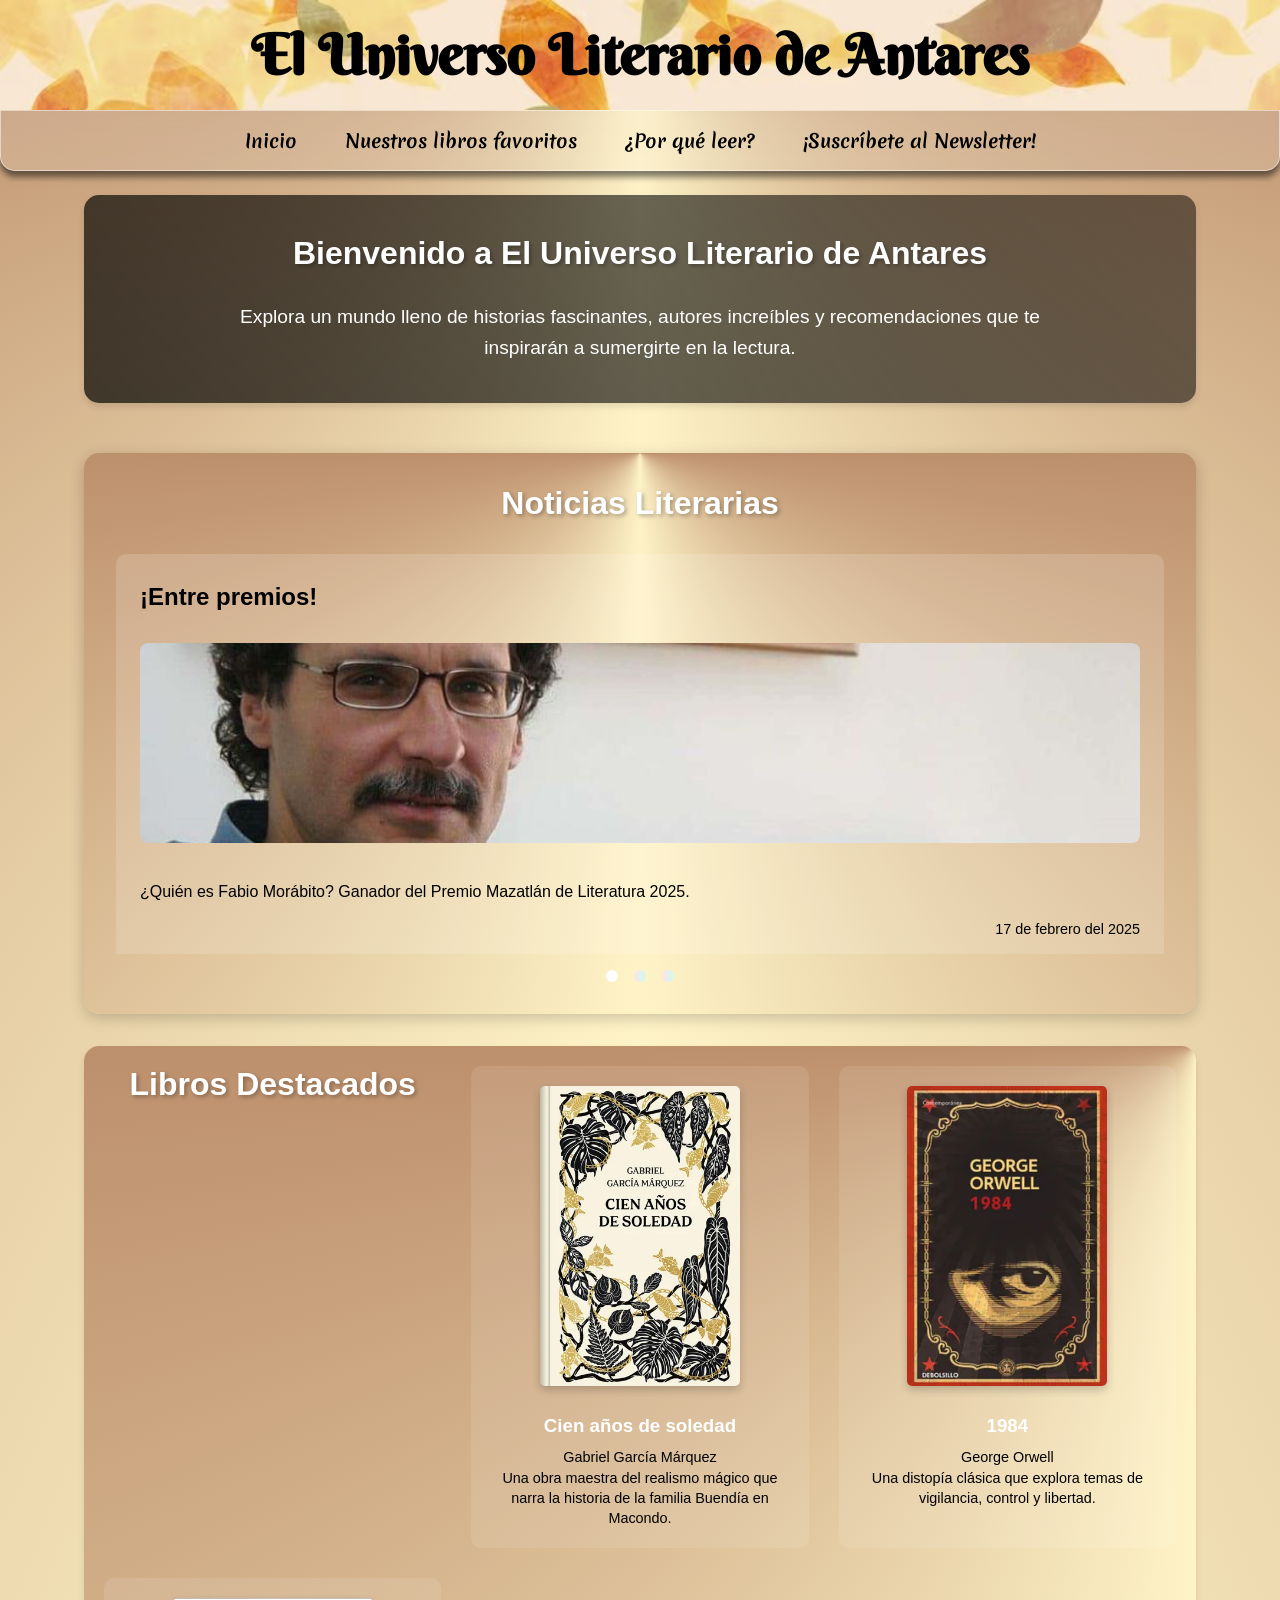
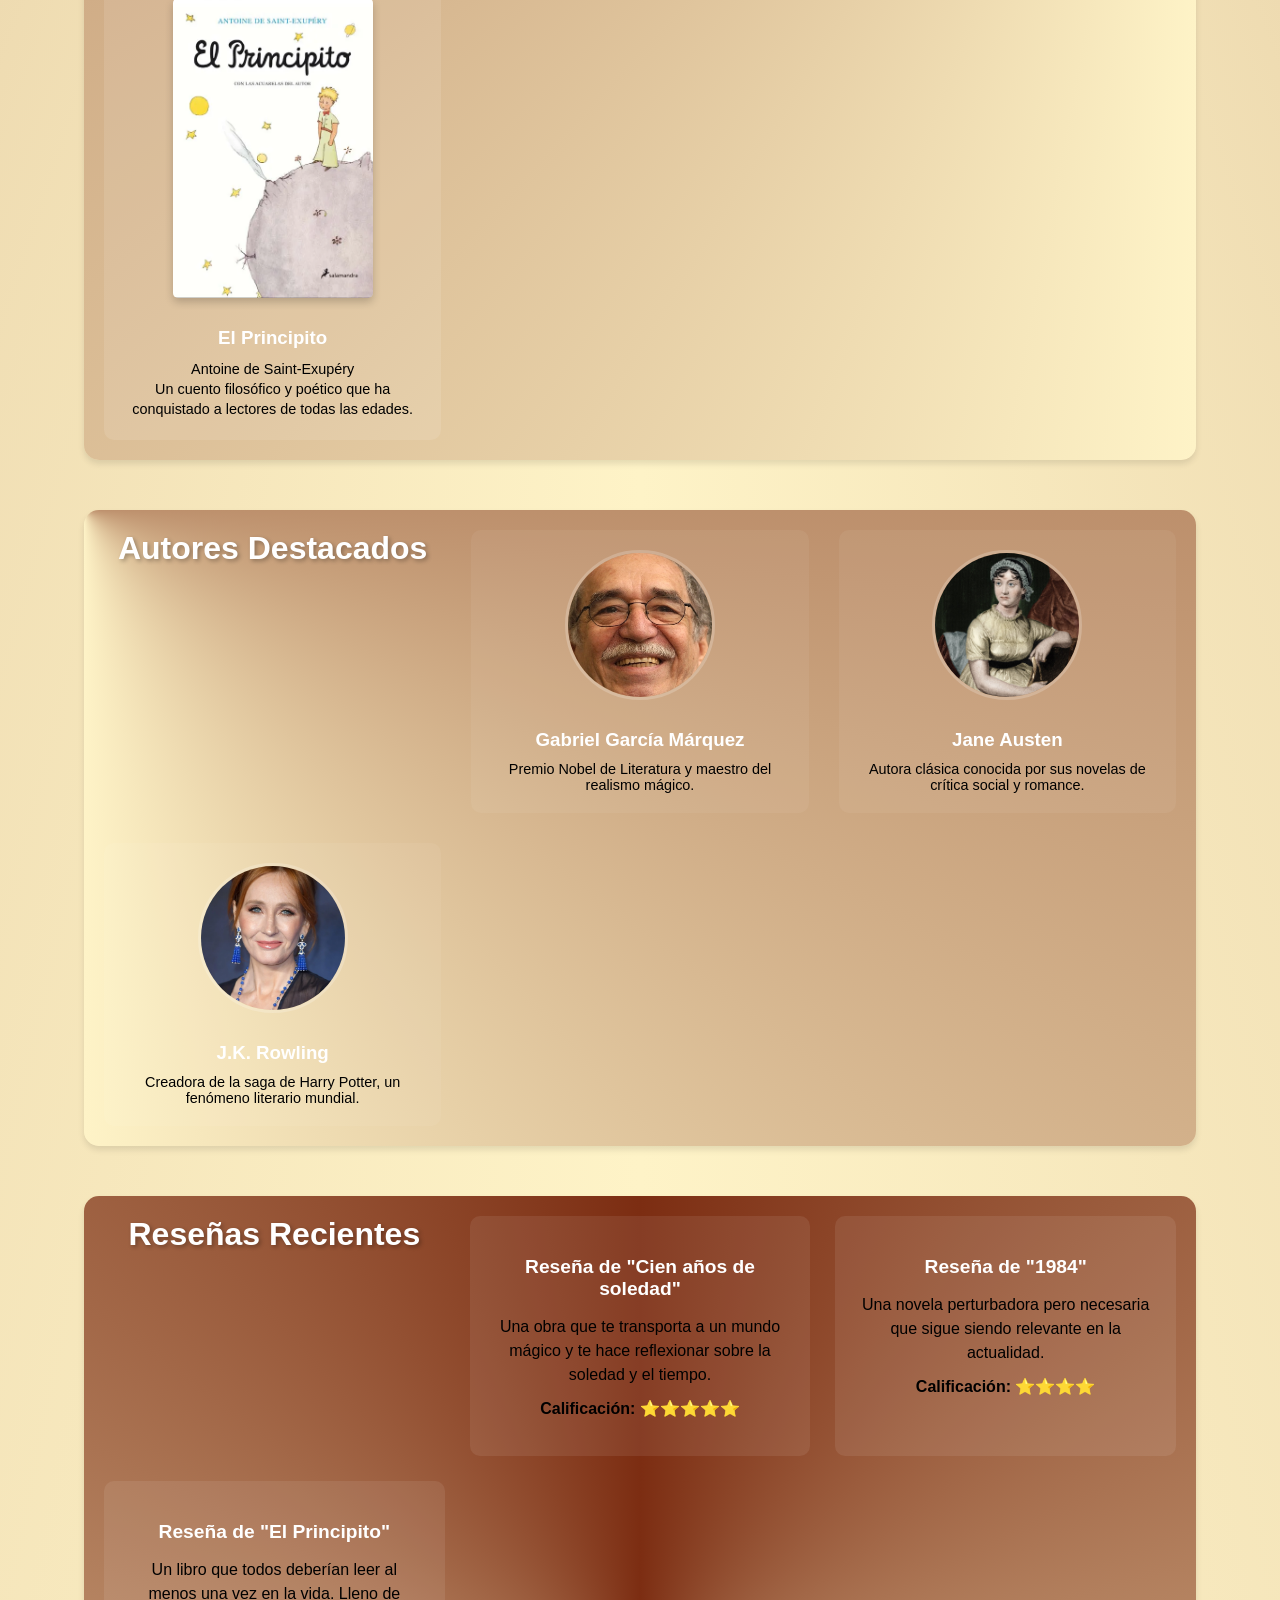
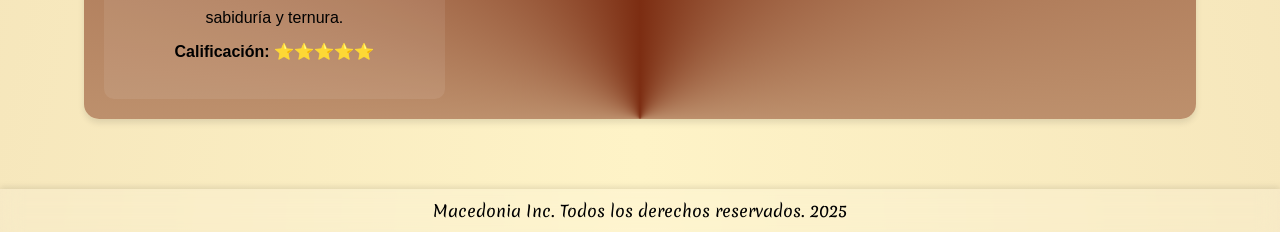
==== index.html @ e5909c36 "Add files via upload" ====
<!DOCTYPE html>
<html lang="es">
  <head>
    <meta charset="UTF-8">
    <title>El Universo Literario de Antares</title>
    <!-- Ícono de la pestaña del navegador -->
    <link rel="icon" href="Recursos/img/libreria_icono.png" type="image/png">
    <!-- Enlace al archivo de estilos externos -->
    <link rel="stylesheet" href="estilos.css">
</head>
  <body>
    <!-- Cabecera principal -->
    <header>
      <h1>El Universo Literario de Antares</h1>
    </header>

    <!-- Espacio para el navegador -->
    <nav id="navegación">
      <article>
        <ul>
          <li><a href="index.html"><h3 class="opciones">Inicio</h3></a></li>
          <li><a href="recomendaciones.html"><h3 class="opciones">Nuestros libros favoritos</h3></a></li>
          <li><a href="enlaces.html"><h3 class="opciones">¿Por qué leer?</h3></a></li>
          <li><a href="newsletter.html"><h3 class="opciones">¡Suscríbete al Newsletter!</h3></a></li>
        </ul>
      </article>
    </nav>

    <!-- Espacio para contenido -->
    <main>
      <!-- Sección de bienvenida -->
      <section class="bienvenida">
        <h2>Bienvenido a El Universo Literario de Antares</h2>
        <p>Explora un mundo lleno de historias fascinantes, autores increíbles y recomendaciones que te inspirarán a sumergirte en la lectura.</p>
      </section>

      <section class="noticias-container">
        <h2>Noticias Literarias</h2>
        <div class="noticias-grid">
            <aside class="noticia active" id="noticia1">
                <a href="https://www.luznoticias.mx/2025-02-17/sinaloa/quien-es-fabio-morabito-ganador-del-premio-mazatlan-de-literatura-2025-/235053" class="noticia-link" target="_blank" rel="noopener noreferrer">
                  <h3>¡Entre premios!</h3>
                    <img src="Recursos/img/Noticias/noticia1.jpg" alt="Galardón">
                    <p>¿Quién es Fabio Morábito? Ganador del Premio Mazatlán de Literatura 2025.</p>
                    <span class="fecha">17 de febrero del 2025</span>
                    <span class="leer-mas">Leer más →</span>
                </a>
            </aside>
    
            <aside class="noticia" id="noticia2">
                <a href="https://udgtv.com/noticias/literatura-no-cura-pero-a-veces-alivia-saccomanno/255301" class="noticia-link" target="_blank" rel="noopener noreferrer">
                  <h3>"La literatura no cura, pero a veces alivia"</h3>
                    <img src="Recursos/img/Noticias/noticia2.jpg" alt="Premios">
                    <p>El autor argentino Guillermo Saccomanno ha sido galardonado con el Premio Alfaguara de Novela 2025 por su obra "Arderá el viento".</p>
                    <span class="fecha">17 de febrero del 2025</span>
                    <span class="leer-mas">Leer más →</span>
                </a>
            </aside>
    
            <aside class="noticia" id="noticia3">
                <a href="https://www.infobae.com/espana/cultura/2025/01/04/los-10-libros-en-espanol-mas-esperados-de-2025-lo-nuevo-de-sara-mesa-maria-oruna-rosa-montero-o-samanta-schweblin/" class="noticia-link" target="_blank" rel="noopener noreferrer">
                  <h3>Los 10 libros en español más esperados de 2025</h3>
                    <img src="Recursos/img/Noticias/noticia3.jpg" alt="Libros esperados">
                    <p>Repasamos algunos de los títulos de autores españoles o latinoamericanos que serán protagonistas de la nueva temporada literaria.</p>
                    <span class="fecha">17 de febrero del 2025</span>
                    <span class="leer-mas">Leer más →</span>
                </a>
            </aside>
        </div>
        <div class="dots-container">
            <span class="dot active" data-noticia="noticia1"></span>
            <span class="dot" data-noticia="noticia2"></span>
            <span class="dot" data-noticia="noticia3"></span>
        </div>
    </section>
    

      <!-- Sección de libros destacados -->
      <section class="libros-destacados">
        <h2>Libros Destacados</h2>
        <div class="libro">
          <img src="Recursos/img/libro1.jpg" alt="Cien años de soledad">
          <h3>Cien años de soledad</h3>
          <p>Gabriel García Márquez</p>
          <p>Una obra maestra del realismo mágico que narra la historia de la familia Buendía en Macondo.</p>
        </div>
        <div class="libro">
          <img src="Recursos/img/libro2.jpg" alt="1984">
          <h3>1984</h3>
          <p>George Orwell</p>
          <p>Una distopía clásica que explora temas de vigilancia, control y libertad.</p>
        </div>
        <div class="libro">
          <img src="Recursos/img/libro3.jpg" alt="El Principito">
          <h3>El Principito</h3>
          <p>Antoine de Saint-Exupéry</p>
          <p>Un cuento filosófico y poético que ha conquistado a lectores de todas las edades.</p>
        </div>
      </section>

      <!-- Sección de autores destacados -->
      <section class="autores-destacados">
        <h2>Autores Destacados</h2>
        <div class="autor">
          <img src="Recursos/img/autor1.jpg" alt="Gabriel García Márquez">
          <h3>Gabriel García Márquez</h3>
          <p>Premio Nobel de Literatura y maestro del realismo mágico.</p>
        </div>
        <div class="autor">
          <img src="Recursos/img/autor2.jpg" alt="Jane Austen">
          <h3>Jane Austen</h3>
          <p>Autora clásica conocida por sus novelas de crítica social y romance.</p>
        </div>
        <div class="autor">
          <img src="Recursos/img/autor3.jpg" alt="J.K. Rowling">
          <h3>J.K. Rowling</h3>
          <p>Creadora de la saga de Harry Potter, un fenómeno literario mundial.</p>
        </div>
      </section>

      <!-- Sección de reseñas -->
      <section class="reseñas">
        <h2>Reseñas Recientes</h2>
        <div class="reseña">
          <h3>Reseña de "Cien años de soledad"</h3>
          <p>Una obra que te transporta a un mundo mágico y te hace reflexionar sobre la soledad y el tiempo.</p>
          <p><strong>Calificación:</strong> ⭐⭐⭐⭐⭐</p>
        </div>
        <div class="reseña">
          <h3>Reseña de "1984"</h3>
          <p>Una novela perturbadora pero necesaria que sigue siendo relevante en la actualidad.</p>
          <p><strong>Calificación:</strong> ⭐⭐⭐⭐</p>
        </div>
        <div class="reseña">
          <h3>Reseña de "El Principito"</h3>
          <p>Un libro que todos deberían leer al menos una vez en la vida. Lleno de sabiduría y ternura.</p>
          <p><strong>Calificación:</strong> ⭐⭐⭐⭐⭐</p>
        </div>
      </section>
    </main>

    <!-- Pie de página -->
    <footer>
      <p>Macedonia Inc. Todos los derechos reservados. 2025</p>
    </footer>

    <script src="script.js"></script>

  </body>
</html>
---- estilos.css ----
@import url('https://fonts.googleapis.com/css2?family=Berkshire+Swash&family=Merienda:wght@300..900&family=Poppins:ital,wght@0,400;1,600;1,700&display=swap');
  * {
    margin: 0;
    padding: 0;
    box-sizing: border-box;
    font-family: 'Segoe UI', sans-serif;
  }

  html {
    overflow-y: scroll;
  }

  /* Diseño del header */
  header {
    background-image: url(Recursos/img/header_1.JPG);
    background-size: cover;
    position: fixed;
    top: 0;
    width: 100%;
    left: 50%;
    transform: translateX(-50%);
    text-align: center;
    padding: 20px 0;
    z-index: 11;
  }

  header h1 {
    font-family: 'Berkshire Swash', cursive;
    font-size: 3.5em;
    margin: 0;
    color: #000000;
  }

  /* Diseño del footer */
  footer {
    background: rgba(255, 255, 255, 0.15);
    backdrop-filter: blur(10px);
    width: 100%;
    text-align: center;
    padding: 10px 0;
    z-index: 1000;
    box-shadow: 0 -2px 6px rgba(0, 0, 0, 0.1);
  }

  footer p{
    font-family: 'Merienda', bold;
    margin: 0;
    color: #000000;
  }

  /* Estilos para la navegación*/
  nav h3 {
    font-family: 'Merienda', bold;
  }

  nav {
    background: rgba(255, 255, 255, 0.15);
    backdrop-filter: blur(20px);
    padding: 1rem;
    position: fixed;
    width: 100%;
    left: 50%;
    transform: translateX(-50%);
    top: 110px; /* Posicionado debajo del header fijo */
    border-bottom-left-radius: 15px;
    border-bottom-right-radius: 15px;
    border: 1px solid rgba(255, 255, 255, 0.5);
    box-shadow: 0 6px 6px rgba(0, 0, 0, 0.5);
    z-index: 10;
  }

  ul {
    list-style: none;
    display: flex;
    justify-content: center;
    gap: 3rem;
  }

  a {
    text-decoration: none;
    color: #000000;
    font-weight: 500;
    position: relative;
    padding: 5px 0;
    transition: color 0.3s ease;
  }

  a::after {
    content: '';
    position: absolute;
    width: 0;
    height: 2px;
    background: white;
    bottom: 0;
    left: 50%;
    transition: all 0.3s ease;
  }

  a:hover::after {
    width: 100%;
    left: 0;
  }

  a:hover {
    color: #fff;
  }

  body {
    font-family: 'Poppins', sans-serif;
    position: relative;
    color: #fff;
    min-height: 100vh;
    width: 100%;
    background: conic-gradient(at center top, rgb(124, 45, 18), rgb(254, 243, 199), rgb(124, 45, 18));
    display: flex;
    flex-direction: column;
    align-items: center;
    justify-content: center;
  }

  /* Estilos para la sección info-libros */
  .info-libros {
    margin-top: 195px;
    margin-bottom: 20px;
    padding: 30px;
    background: rgba(255, 255, 255, 0.1);
    backdrop-filter: blur(10px);
    border-radius: 15px;
    box-shadow: 0 4px 6px rgba(0, 0, 0, 0.1);
    text-align: center;
    background: linear-gradient(45deg, rgba(0, 0, 0, 0.7), rgba(0, 0, 0, 0.5));
    width: 88%;
  }

  .info-libros h2 {
    color: #fff;
    font-size: 2em;
    margin-bottom: 30px;
    text-shadow: 2px 2px 4px rgba(0, 0, 0, 0.3);
  }

  .info-libros p {
    font-size: 1.2em;
    line-height: 1.6;
    max-width: 800px;
    margin: 0 auto;
    color: #fff;
  }

  /* Animación de entrada */
  @keyframes fadeInUp {
    from {
        opacity: 0;
        transform: translateY(20px);
    }
    to {
        opacity: 1;
        transform: translateY(0);
    }
  }

  .info-libros, main, .evento {
    animation: fadeInUp 0.6s ease-out forwards;
  }

  /* Estilo para tarjeta de recomendación de libro */
  .evento{
    margin-top: 20px;
    margin-left: 65px;
    display: grid;
    grid-template-columns: repeat(4, 1fr);
    padding: 1rem;
    width: 90%;
    left: 50%;
    list-style: none;
    justify-content: center;
    gap: 3rem;
    margin-bottom: 20px;
  }
  
  .tarjeta{
    width: 320px;
    height: 490px;
    transform-style: preserve-3d;
    transition: transform .8s ease-in-out;
    cursor: pointer;
    border: 1px solid #ccc;
    box-shadow: 5px 5px 10px rgba(0, 0, 0, 0.2),
    -5px -5px 10px rgba(0, 0, 0, 0.05);
    border-radius: 15px;
  }
  
  .tarjeta:hover{
    transform: rotateY(180deg);
  }

  .frente-tarjeta,
  .posterior-tarjeta{
    position: absolute;
    width: 100%;
    height: 100%;
    backface-visibility: hidden;
    border-radius: 15px;
  }

  .frente-tarjeta{
    background-size: cover;
  }

  .título-tarjeta{
    font-style: 2rem;
    font-weight: bold;
    text-align: center;
  }

  .subtítulo-tarjeta{
    font-size: 1.2rem;
    margin-top: 5px;
    color: #0fbcf9;
  }

  .posterior-tarjeta{
    background-color: #1e272e;
    color: #fff;
    display: flex;
    justify-content: center;
    align-items: center;
    transform: rotateY(180deg);
    box-shadow: 0 20px 40px rgba(0, 0, 0, 0.1);
  }

  .contenido-tarjeta{
    text-align: center;
    padding: 20px;
    max-width: 300px;
  }

  .contenido-tarjeta h3{
    font-size: 1.8rem;
    font-weight: bold;
    margin-bottom: 15px;
  }

  .descripción-tarjeta{
    font-size: 1rem;
    color: #ccc;
    margin-bottom: 20px;
    line-height: 1.6;
  }

  .botón-tarjeta{
    background-color: #0fbcf9;
    color: #fff;
    padding: 12px 24px;
    font-size: 1rem;
    border: none;
    border-radius: 25px;
    cursor: pointer;
    transition: all 0.3s ease;
  }

  .botón-tarjeta:hover{
    background-color: transparent;
    color: #0fbcf9;
    border: 1px solid #0fbcf9;
  }

    /* Estilos adicionales para formularios y contenedores */
  .form-group {
    margin-bottom: 20px;
  }
  
  label {
    display: inline-block;
    margin-bottom: 5px;
    font-weight: bold;
  }
  
  input[type="text"],
  input[type="email"],
  input[type="tel"],
  select,
  textarea {
    width: calc(100% - 22px);
    padding: 10px;
    border: 1px solid #ccc;
    border-radius: 5px;
    box-sizing: border-box;
  }
  
  input[type="submit"] {
    width: 100%;
    padding: 10px;
    border: none;
    border-radius: 5px;
    background-color: #4caf50;
    color: #fff;
    cursor: pointer;
  }
  
  input[type="submit"]:hover {
    background-color: #45a049;
  }
  
  .container {
    max-width: 800px;
    margin: 50px auto;
    background-color: rgb(230, 214, 184);
    padding: 20px;
    margin-top: 50px;
  }
  
  /* Estilos generales para las secciones */
  main {
    margin-top: 175px;
    width: 90%;
    padding: 20px;
  }

  section {
    margin-bottom: 50px;
    padding: 30px;
    background: rgba(255, 255, 255, 0.1);
    backdrop-filter: blur(10px);
    border-radius: 15px;
    box-shadow: 0 4px 6px rgba(0, 0, 0, 0.1);
  }

  section h2 {
    text-align: center;
    margin-bottom: 30px;
    color: #fff;
    font-size: 2em;
    text-shadow: 2px 2px 4px rgba(0, 0, 0, 0.3);
  }

  /* Sección de bienvenida */
  .bienvenida {
    text-align: center;
    padding: 40px;
    background: linear-gradient(45deg, rgba(0, 0, 0, 0.7), rgba(0, 0, 0, 0.5));
  }

  .bienvenida p {
    font-size: 1.2em;
    line-height: 1.6;
    max-width: 800px;
    margin: 0 auto;
  }

  /* Sección de libros destacados */
  .libros-destacados {
    background: conic-gradient(at right top, rgb(124, 45, 18), rgb(254, 243, 199), rgb(124, 45, 18));
    display: grid;
    grid-template-columns: repeat(auto-fit, minmax(300px, 1fr));
    gap: 30px;
    padding: 20px;
  }

  .libro {
    background: rgba(255, 255, 255, 0.1);
    padding: 20px;
    border-radius: 10px;
    text-align: center;
    transition: transform 0.3s ease;
  }

  .libro:hover {
    transform: translateY(-5px);
  }

  .libro img {
    width: 200px;
    height: 300px;
    object-fit: cover;
    border-radius: 5px;
    margin-bottom: 15px;
    box-shadow: 0 4px 8px rgba(0, 0, 0, 0.2);
  }

  .libro h3 {
    color: #ffffff;
    margin: 10px 0;
  }

  .libro p {
    color: #000000;
    font-size: 0.9em;
    line-height: 1.4;
  }

  /* Sección de autores destacados */
  .autores-destacados {
    background: conic-gradient(at left top, rgb(124, 45, 18), rgb(254, 243, 199), rgb(124, 45, 18));
    display: grid;
    grid-template-columns: repeat(auto-fit, minmax(250px, 1fr));
    gap: 30px;
    padding: 20px;
  }

  .autor {
    text-align: center;
    padding: 20px;
    background: rgba(255, 255, 255, 0.05);
    border-radius: 10px;
    transition: transform 0.3s ease;
  }

  .autor:hover {
    transform: scale(1.03);
  }

  .autor img {
    width: 150px;
    height: 150px;
    border-radius: 50%;
    object-fit: cover;
    margin-bottom: 15px;
    border: 3px solid rgba(255, 255, 255, 0.2);
  }

  .autor h3 {
    color: #fff;
    margin: 10px 0;
  }

  .autor p {
    color: #000000;
    font-size: 0.9em;
  }

  /* Sección de reseñas */
  .reseñas {
    background: conic-gradient(at bottom center, rgb(124, 45, 18), rgb(254, 243, 199), rgb(124, 45, 18));
    display: grid;
    grid-template-columns: repeat(auto-fit, minmax(300px, 1fr));
    gap: 25px;
    padding: 20px;
  }

  .reseña {
    background: rgba(255, 255, 255, 0.08);
    padding: 25px;
    border-radius: 10px;
    transition: transform 0.3s ease;
  }

  .reseña:hover {
    transform: translateY(-3px);
  }

  .reseña h3 {
    color: #fff;
    margin: 15px;
    font-size: 1.2em;
    text-align: center;
  }

  .reseña p {
    color: #000000;
    line-height: 1.5;
    margin-bottom: 10px;
    text-align: center;
  }

  /* Responsive adjustments */
  @media (max-width: 768px) {
    main {
        width: 95%;
        padding: 10px;
    }

    section, .evento {
        padding: 20px;
        margin-bottom: 30px;
    }

    .libro img {
        width: 150px;
        height: 225px;
    }

    .autor img {
        width: 120px;
        height: 120px;
    }
  }

  .noticias-container {
    width: 100%;
    margin: 2rem auto;
    padding: 2rem;
    background: conic-gradient(at center top, rgb(124, 45, 18), rgb(254, 243, 199), rgb(124, 45, 18));
    backdrop-filter: blur(10px);
    border-radius: 15px;
    box-shadow: 0 4px 15px rgba(0, 0, 0, 0.2);
  }

  .noticias-container h2 {
    text-align: center;
    color: #fff;
    margin-bottom: 2rem;
    font-size: 2em;
    text-shadow: 2px 2px 4px rgba(0, 0, 0, 0.3);
  }

  .noticias-grid {
    position: relative;
    height: 400px;
    overflow: hidden;
  }

  .noticia {
    position: absolute;
    width: 100%;
    padding: 1.5rem;
    background: rgba(255, 255, 255, 0.15);
    border-radius: 10px;
    opacity: 0;
    transform: translateX(100%);
    transition: all 0.5s ease-in-out;
  }

  .noticia.active {
    opacity: 1;
    transform: translateX(0);
  }

  .noticia h3 {
    color: #fff;
    margin-bottom: 1rem;
    font-size: 1.5em;
  }

  .noticia img {
    width: 100%;
    height: 200px;
    object-fit: cover;
    border-radius: 8px;
    margin: 1rem 0;
  }

  .noticia p {
    color: #000000;
    line-height: 1.6;
    margin: 1rem 0;
  }

  .noticia .fecha {
    display: block;
    color: #ccc;
    font-size: 0.9em;
    text-align: right;
  }

  .dots-container {
    display: flex;
    justify-content: center;
    gap: 1rem;
    margin-top: 1rem;
  }

  .dot {
    width: 12px;
    height: 12px;
    background: linear-gradient(to right, rgb(255, 228, 230), rgb(204, 251, 241));
    border-radius: 50%;
    cursor: pointer;
    transition: background-color 0.3s ease;
  }

  .dot.active {
    background: #fff;
  }

  /* Adicionamos estilos para los enlaces de noticias */
  .noticia-link {
    display: block;
    text-decoration: none;
    color: inherit;
    transition: transform 0.3s ease;
  }

  .noticia-link:hover {
    transform: translateY(-5px);
  }

  .leer-mas {
    display: inline-block;
    margin-top: 1rem;
    color: #fff;
    font-weight: bold;
    transition: transform 0.3s ease;
  }

  .noticia-link:hover .leer-mas {
    transform: translateX(10px);
  }

  /* nos aseguramos de que los enlaces heredan los estilos de texto */
  .noticia a h3,
  .noticia a p,
  .noticia a .fecha {
    color: #000000;
  }

  /* Establecemos los parámetros y los estilos de nuestra tercera página */
  .contenido-principal {
    width: 90%;
    margin: 2rem auto;
    padding: 2rem;
  }

  .seccion-intro {
    margin-top: 130px;
    background: linear-gradient(45deg, rgba(0, 0, 0, 0.7), rgba(0, 0, 0, 0.5));
    backdrop-filter: blur(10px);
    border-radius: 15px;
    padding: 2rem;
    margin-bottom: 2rem;
    text-align: center;
    color: #fff;
  }

  .contenedor-multimedia {
    display: grid;
    grid-template-columns: 1fr 1fr;
    gap: 2rem;
    margin-top: 2rem;
  }

  .seccion-videos, .seccion-audio {
    background: conic-gradient(at right top, rgb(124, 45, 18), rgb(254, 243, 199), rgb(124, 45, 18));
    backdrop-filter: blur(10px);
    border-radius: 15px;
    padding: 2rem;
  }

  .lista-videos, .lista-audio {
    list-style: none;
    padding: 0;
  }

  .item-multimedia {
    background: rgba(0, 0, 0, 0.2);
    border-radius: 10px;
    overflow: hidden;
    margin-bottom: 1.5rem;
    transition: transform 0.3s ease;
  }

  .item-multimedia:hover {
    transform: translateY(-5px);
  }

  .item-multimedia a {
    padding: 1rem;
    display: flex;
    justify-content: space-between;
    align-items: center;
  }

  .duration {
    background: rgba(255, 255, 255, 0.2);
    padding: 0.3rem 0.6rem;
    border-radius: 4px;
    font-size: 0.8em;
  }

  .contenedor-reproductor {
    display: none;
    position: fixed;
    top: 60%;
    left: 50%;
    transform: translate(-50%, -50%);
    width: 80%;
    height: 80%;
    background: rgba(0, 0, 0, 0.9);
    z-index: 1000;
    padding: 2rem;
    border-radius: 15px;
  }

  .cerrar-reproductor {
    position: fixed;
    top: 1rem;
    right: 1rem;
    color: white;
    cursor: pointer;
    font-size: 1.5rem;
  }

  iframe {
    width: 100%;
    height: 100%;
    border: none;
    border-radius: 10px;
  }

  h2 {
    color: #fff;
    margin-bottom: 1.5rem;
  }

  .item-multimedia a {
    color: #fff;
    text-decoration: none;
    display: block;
  }

  .thumbnail-container {
    position: relative;
    width: 100%;
    height: 180px;
    margin-bottom: 1rem;
    border-radius: 10px;
    overflow: hidden;
  }

  .thumbnail {
    width: 100%;
    height: 100%;
    object-fit: cover;
    transition: transform 0.3s ease;
  }

  .play-overlay {
    position: absolute;
    top: 0;
    left: 0;
    width: 100%;
    height: 100%;
    background: rgba(0, 0, 0, 0.4);
    display: flex;
    justify-content: center;
    align-items: center;
    opacity: 0;
    transition: opacity 0.3s ease;
  }

  .play-overlay i {
    font-size: 3rem;
    color: white;
    text-shadow: 2px 2px 4px rgba(0, 0, 0, 0.5);
  }

  .thumbnail-container:hover .thumbnail {
    transform: scale(1.05);
  }

  .thumbnail-container:hover .play-overlay {
    opacity: 1;
  }

  /* Ajustes responsive */
  @media (max-width: 768px) {
    .thumbnail-container {
        height: 150px;
    }
  }
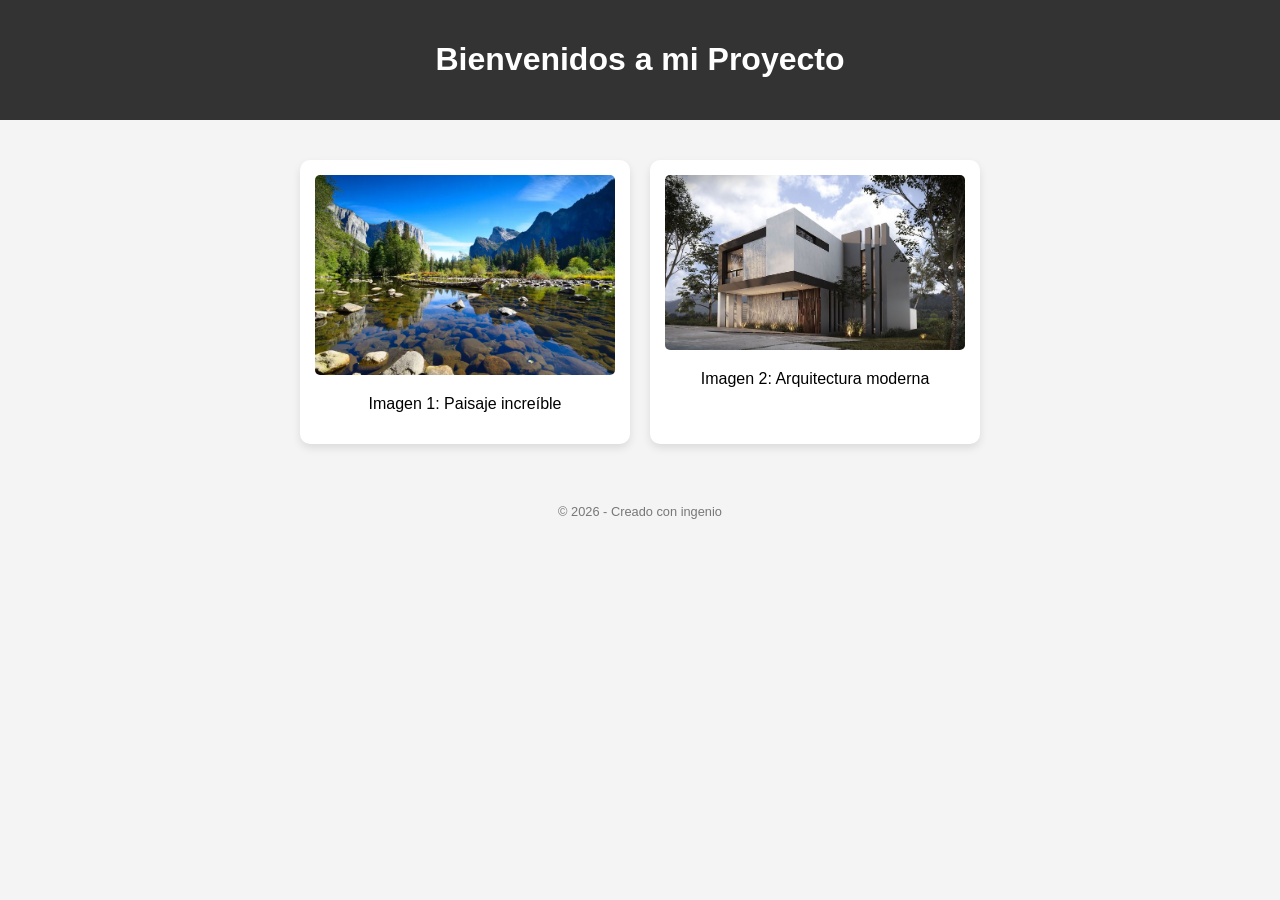
==== commit a2370443: "Add files via upload" ====
--- a/index.html
+++ b/index.html
@@ -1,150 +1,33 @@
 <!DOCTYPE html>
 <html lang="es">
-  <head>
+<head>
     <meta charset="UTF-8">
-    <title>El Universo Literario de Antares</title>
-    <!-- Ícono de la pestaña del navegador -->
-    <link rel="icon" href="Recursos/img/libreria_icono.png" type="image/png">
-    <!-- Enlace al archivo de estilos externos -->
+    <meta name="viewport" content="width=device-width, initial-scale=1.0">
+    <title>Mi Primera Web</title>
     <link rel="stylesheet" href="estilos.css">
 </head>
-  <body>
-    <!-- Cabecera principal -->
+<body>
+
     <header>
-      <h1>El Universo Literario de Antares</h1>
+        <h1>Bienvenidos a mi Proyecto</h1>
     </header>
 
-    <!-- Espacio para el navegador -->
-    <nav id="navegación">
-      <article>
-        <ul>
-          <li><a href="index.html"><h3 class="opciones">Inicio</h3></a></li>
-          <li><a href="recomendaciones.html"><h3 class="opciones">Nuestros libros favoritos</h3></a></li>
-          <li><a href="enlaces.html"><h3 class="opciones">¿Por qué leer?</h3></a></li>
-          <li><a href="newsletter.html"><h3 class="opciones">¡Suscríbete al Newsletter!</h3></a></li>
-        </ul>
-      </article>
-    </nav>
-
-    <!-- Espacio para contenido -->
     <main>
-      <!-- Sección de bienvenida -->
-      <section class="bienvenida">
-        <h2>Bienvenido a El Universo Literario de Antares</h2>
-        <p>Explora un mundo lleno de historias fascinantes, autores increíbles y recomendaciones que te inspirarán a sumergirte en la lectura.</p>
-      </section>
-
-      <section class="noticias-container">
-        <h2>Noticias Literarias</h2>
-        <div class="noticias-grid">
-            <aside class="noticia active" id="noticia1">
-                <a href="https://www.luznoticias.mx/2025-02-17/sinaloa/quien-es-fabio-morabito-ganador-del-premio-mazatlan-de-literatura-2025-/235053" class="noticia-link" target="_blank" rel="noopener noreferrer">
-                  <h3>¡Entre premios!</h3>
-                    <img src="Recursos/img/Noticias/noticia1.jpg" alt="Galardón">
-                    <p>¿Quién es Fabio Morábito? Ganador del Premio Mazatlán de Literatura 2025.</p>
-                    <span class="fecha">17 de febrero del 2025</span>
-                    <span class="leer-mas">Leer más →</span>
-                </a>
-            </aside>
-    
-            <aside class="noticia" id="noticia2">
-                <a href="https://udgtv.com/noticias/literatura-no-cura-pero-a-veces-alivia-saccomanno/255301" class="noticia-link" target="_blank" rel="noopener noreferrer">
-                  <h3>"La literatura no cura, pero a veces alivia"</h3>
-                    <img src="Recursos/img/Noticias/noticia2.jpg" alt="Premios">
-                    <p>El autor argentino Guillermo Saccomanno ha sido galardonado con el Premio Alfaguara de Novela 2025 por su obra "Arderá el viento".</p>
-                    <span class="fecha">17 de febrero del 2025</span>
-                    <span class="leer-mas">Leer más →</span>
-                </a>
-            </aside>
-    
-            <aside class="noticia" id="noticia3">
-                <a href="https://www.infobae.com/espana/cultura/2025/01/04/los-10-libros-en-espanol-mas-esperados-de-2025-lo-nuevo-de-sara-mesa-maria-oruna-rosa-montero-o-samanta-schweblin/" class="noticia-link" target="_blank" rel="noopener noreferrer">
-                  <h3>Los 10 libros en español más esperados de 2025</h3>
-                    <img src="Recursos/img/Noticias/noticia3.jpg" alt="Libros esperados">
-                    <p>Repasamos algunos de los títulos de autores españoles o latinoamericanos que serán protagonistas de la nueva temporada literaria.</p>
-                    <span class="fecha">17 de febrero del 2025</span>
-                    <span class="leer-mas">Leer más →</span>
-                </a>
-            </aside>
-        </div>
-        <div class="dots-container">
-            <span class="dot active" data-noticia="noticia1"></span>
-            <span class="dot" data-noticia="noticia2"></span>
-            <span class="dot" data-noticia="noticia3"></span>
-        </div>
-    </section>
-    
-
-      <!-- Sección de libros destacados -->
-      <section class="libros-destacados">
-        <h2>Libros Destacados</h2>
-        <div class="libro">
-          <img src="Recursos/img/libro1.jpg" alt="Cien años de soledad">
-          <h3>Cien años de soledad</h3>
-          <p>Gabriel García Márquez</p>
-          <p>Una obra maestra del realismo mágico que narra la historia de la familia Buendía en Macondo.</p>
-        </div>
-        <div class="libro">
-          <img src="Recursos/img/libro2.jpg" alt="1984">
-          <h3>1984</h3>
-          <p>George Orwell</p>
-          <p>Una distopía clásica que explora temas de vigilancia, control y libertad.</p>
-        </div>
-        <div class="libro">
-          <img src="Recursos/img/libro3.jpg" alt="El Principito">
-          <h3>El Principito</h3>
-          <p>Antoine de Saint-Exupéry</p>
-          <p>Un cuento filosófico y poético que ha conquistado a lectores de todas las edades.</p>
-        </div>
-      </section>
-
-      <!-- Sección de autores destacados -->
-      <section class="autores-destacados">
-        <h2>Autores Destacados</h2>
-        <div class="autor">
-          <img src="Recursos/img/autor1.jpg" alt="Gabriel García Márquez">
-          <h3>Gabriel García Márquez</h3>
-          <p>Premio Nobel de Literatura y maestro del realismo mágico.</p>
-        </div>
-        <div class="autor">
-          <img src="Recursos/img/autor2.jpg" alt="Jane Austen">
-          <h3>Jane Austen</h3>
-          <p>Autora clásica conocida por sus novelas de crítica social y romance.</p>
-        </div>
-        <div class="autor">
-          <img src="Recursos/img/autor3.jpg" alt="J.K. Rowling">
-          <h3>J.K. Rowling</h3>
-          <p>Creadora de la saga de Harry Potter, un fenómeno literario mundial.</p>
-        </div>
-      </section>
-
-      <!-- Sección de reseñas -->
-      <section class="reseñas">
-        <h2>Reseñas Recientes</h2>
-        <div class="reseña">
-          <h3>Reseña de "Cien años de soledad"</h3>
-          <p>Una obra que te transporta a un mundo mágico y te hace reflexionar sobre la soledad y el tiempo.</p>
-          <p><strong>Calificación:</strong> ⭐⭐⭐⭐⭐</p>
-        </div>
-        <div class="reseña">
-          <h3>Reseña de "1984"</h3>
-          <p>Una novela perturbadora pero necesaria que sigue siendo relevante en la actualidad.</p>
-          <p><strong>Calificación:</strong> ⭐⭐⭐⭐</p>
-        </div>
-        <div class="reseña">
-          <h3>Reseña de "El Principito"</h3>
-          <p>Un libro que todos deberían leer al menos una vez en la vida. Lleno de sabiduría y ternura.</p>
-          <p><strong>Calificación:</strong> ⭐⭐⭐⭐⭐</p>
-        </div>
-      </section>
+        <section class="galeria">
+            <div class="card">
+                <img src="img/foto1.webp" alt="Descripción de la imagen 1">
+                <p>Imagen 1: Paisaje increíble</p>
+            </div>
+            <div class="card">
+                <img src="img/foto2.jpg" alt="Descripción de la imagen 2">
+                <p>Imagen 2: Arquitectura moderna</p>
+            </div>
+        </section>
     </main>
 
-    <!-- Pie de página -->
     <footer>
-      <p>Macedonia Inc. Todos los derechos reservados. 2025</p>
+        <p>&copy; 2026 - Creado con ingenio</p>
     </footer>
 
-    <script src="script.js"></script>
-
-  </body>
+</body>
 </html>
--- a/estilos.css
+++ b/estilos.css
@@ -1,760 +1,43 @@
-  @import url('https://fonts.googleapis.com/css2?family=Berkshire+Swash&family=Merienda:wght@300..900&family=Poppins:ital,wght@0,400;1,600;1,700&display=swap');
-  * {
+/* Configuración básica */
+body {
+    font-family: Arial, sans-serif;
+    background-color: #f4f4f4;
     margin: 0;
-    padding: 0;
-    box-sizing: border-box;
-    font-family: 'Segoe UI', sans-serif;
-  }
+    text-align: center;
+}
 
-  html {
-    overflow-y: scroll;
-  }
+header {
+    background-color: #333;
+    color: white;
+    padding: 20px 0;
+}
 
-  /* Diseño del header */
-  header {
-    background-image: url(Recursos/img/header_1.JPG);
-    background-size: cover;
-    position: fixed;
-    top: 0;
-    width: 100%;
-    left: 50%;
-    transform: translateX(-50%);
-    text-align: center;
-    padding: 20px 0;
-    z-index: 11;
-  }
-
-  header h1 {
-    font-family: 'Berkshire Swash', cursive;
-    font-size: 3.5em;
-    margin: 0;
-    color: #000000;
-  }
-
-  /* Diseño del footer */
-  footer {
-    background: rgba(255, 255, 255, 0.15);
-    backdrop-filter: blur(10px);
-    width: 100%;
-    text-align: center;
-    padding: 10px 0;
-    z-index: 1000;
-    box-shadow: 0 -2px 6px rgba(0, 0, 0, 0.1);
-  }
-
-  footer p{
-    font-family: 'Merienda', bold;
-    margin: 0;
-    color: #000000;
-  }
-
-  /* Estilos para la navegación*/
-  nav h3 {
-    font-family: 'Merienda', bold;
-  }
-
-  nav {
-    background: rgba(255, 255, 255, 0.15);
-    backdrop-filter: blur(20px);
-    padding: 1rem;
-    position: fixed;
-    width: 100%;
-    left: 50%;
-    transform: translateX(-50%);
-    top: 110px; /* Posicionado debajo del header fijo */
-    border-bottom-left-radius: 15px;
-    border-bottom-right-radius: 15px;
-    border: 1px solid rgba(255, 255, 255, 0.5);
-    box-shadow: 0 6px 6px rgba(0, 0, 0, 0.5);
-    z-index: 10;
-  }
-
-  ul {
-    list-style: none;
+/* Contenedor de las imágenes */
+.galeria {
     display: flex;
     justify-content: center;
-    gap: 3rem;
-  }
+    gap: 20px;
+    padding: 40px;
+    flex-wrap: wrap;
+}
 
-  a {
-    text-decoration: none;
-    color: #000000;
-    font-weight: 500;
-    position: relative;
-    padding: 5px 0;
-    transition: color 0.3s ease;
-  }
+/* Estilo de las "tarjetas" */
+.card {
+    background: white;
+    padding: 15px;
+    border-radius: 10px;
+    box-shadow: 0 4px 8px rgba(0,0,0,0.1);
+    width: 300px;
+}
 
-  a::after {
-    content: '';
-    position: absolute;
-    width: 0;
-    height: 2px;
-    background: white;
-    bottom: 0;
-    left: 50%;
-    transition: all 0.3s ease;
-  }
+.card img {
+    width: 100%; /* La imagen se ajusta al ancho de la tarjeta */
+    height: auto;
+    border-radius: 5px;
+}
 
-  a:hover::after {
-    width: 100%;
-    left: 0;
-  }
-
-  a:hover {
-    color: #fff;
-  }
-
-  body {
-    font-family: 'Poppins', sans-serif;
-    position: relative;
-    color: #fff;
-    min-height: 100vh;
-    width: 100%;
-    background: conic-gradient(at center top, rgb(124, 45, 18), rgb(254, 243, 199), rgb(124, 45, 18));
-    display: flex;
-    flex-direction: column;
-    align-items: center;
-    justify-content: center;
-  }
-
-  /* Estilos para la sección info-libros */
-  .info-libros {
-    margin-top: 195px;
-    margin-bottom: 20px;
-    padding: 30px;
-    background: rgba(255, 255, 255, 0.1);
-    backdrop-filter: blur(10px);
-    border-radius: 15px;
-    box-shadow: 0 4px 6px rgba(0, 0, 0, 0.1);
-    text-align: center;
-    background: linear-gradient(45deg, rgba(0, 0, 0, 0.7), rgba(0, 0, 0, 0.5));
-    width: 88%;
-  }
-
-  .info-libros h2 {
-    color: #fff;
-    font-size: 2em;
-    margin-bottom: 30px;
-    text-shadow: 2px 2px 4px rgba(0, 0, 0, 0.3);
-  }
-
-  .info-libros p {
-    font-size: 1.2em;
-    line-height: 1.6;
-    max-width: 800px;
-    margin: 0 auto;
-    color: #fff;
-  }
-
-  /* Animación de entrada */
-  @keyframes fadeInUp {
-    from {
-        opacity: 0;
-        transform: translateY(20px);
-    }
-    to {
-        opacity: 1;
-        transform: translateY(0);
-    }
-  }
-
-  .info-libros, main, .evento {
-    animation: fadeInUp 0.6s ease-out forwards;
-  }
-
-  /* Estilo para tarjeta de recomendación de libro */
-  .evento{
+footer {
     margin-top: 20px;
-    margin-left: 65px;
-    display: grid;
-    grid-template-columns: repeat(4, 1fr);
-    padding: 1rem;
-    width: 90%;
-    left: 50%;
-    list-style: none;
-    justify-content: center;
-    gap: 3rem;
-    margin-bottom: 20px;
-  }
-  
-  .tarjeta{
-    width: 320px;
-    height: 490px;
-    transform-style: preserve-3d;
-    transition: transform .8s ease-in-out;
-    cursor: pointer;
-    border: 1px solid #ccc;
-    box-shadow: 5px 5px 10px rgba(0, 0, 0, 0.2),
-    -5px -5px 10px rgba(0, 0, 0, 0.05);
-    border-radius: 15px;
-  }
-  
-  .tarjeta:hover{
-    transform: rotateY(180deg);
-  }
-
-  .frente-tarjeta,
-  .posterior-tarjeta{
-    position: absolute;
-    width: 100%;
-    height: 100%;
-    backface-visibility: hidden;
-    border-radius: 15px;
-  }
-
-  .frente-tarjeta{
-    background-size: cover;
-  }
-
-  .título-tarjeta{
-    font-style: 2rem;
-    font-weight: bold;
-    text-align: center;
-  }
-
-  .subtítulo-tarjeta{
-    font-size: 1.2rem;
-    margin-top: 5px;
-    color: #0fbcf9;
-  }
-
-  .posterior-tarjeta{
-    background-color: #1e272e;
-    color: #fff;
-    display: flex;
-    justify-content: center;
-    align-items: center;
-    transform: rotateY(180deg);
-    box-shadow: 0 20px 40px rgba(0, 0, 0, 0.1);
-  }
-
-  .contenido-tarjeta{
-    text-align: center;
-    padding: 20px;
-    max-width: 300px;
-  }
-
-  .contenido-tarjeta h3{
-    font-size: 1.8rem;
-    font-weight: bold;
-    margin-bottom: 15px;
-  }
-
-  .descripción-tarjeta{
-    font-size: 1rem;
-    color: #ccc;
-    margin-bottom: 20px;
-    line-height: 1.6;
-  }
-
-  .botón-tarjeta{
-    background-color: #0fbcf9;
-    color: #fff;
-    padding: 12px 24px;
-    font-size: 1rem;
-    border: none;
-    border-radius: 25px;
-    cursor: pointer;
-    transition: all 0.3s ease;
-  }
-
-  .botón-tarjeta:hover{
-    background-color: transparent;
-    color: #0fbcf9;
-    border: 1px solid #0fbcf9;
-  }
-
-    /* Estilos adicionales para formularios y contenedores */
-  .form-group {
-    margin-bottom: 20px;
-  }
-  
-  label {
-    display: inline-block;
-    margin-bottom: 5px;
-    font-weight: bold;
-  }
-  
-  input[type="text"],
-  input[type="email"],
-  input[type="tel"],
-  select,
-  textarea {
-    width: calc(100% - 22px);
-    padding: 10px;
-    border: 1px solid #ccc;
-    border-radius: 5px;
-    box-sizing: border-box;
-  }
-  
-  input[type="submit"] {
-    width: 100%;
-    padding: 10px;
-    border: none;
-    border-radius: 5px;
-    background-color: #4caf50;
-    color: #fff;
-    cursor: pointer;
-  }
-  
-  input[type="submit"]:hover {
-    background-color: #45a049;
-  }
-  
-  .container {
-    max-width: 800px;
-    margin: 50px auto;
-    background-color: rgb(230, 214, 184);
-    padding: 20px;
-    margin-top: 50px;
-  }
-  
-  /* Estilos generales para las secciones */
-  main {
-    margin-top: 175px;
-    width: 90%;
-    padding: 20px;
-  }
-
-  section {
-    margin-bottom: 50px;
-    padding: 30px;
-    background: rgba(255, 255, 255, 0.1);
-    backdrop-filter: blur(10px);
-    border-radius: 15px;
-    box-shadow: 0 4px 6px rgba(0, 0, 0, 0.1);
-  }
-
-  section h2 {
-    text-align: center;
-    margin-bottom: 30px;
-    color: #fff;
-    font-size: 2em;
-    text-shadow: 2px 2px 4px rgba(0, 0, 0, 0.3);
-  }
-
-  /* Sección de bienvenida */
-  .bienvenida {
-    text-align: center;
-    padding: 40px;
-    background: linear-gradient(45deg, rgba(0, 0, 0, 0.7), rgba(0, 0, 0, 0.5));
-  }
-
-  .bienvenida p {
-    font-size: 1.2em;
-    line-height: 1.6;
-    max-width: 800px;
-    margin: 0 auto;
-  }
-
-  /* Sección de libros destacados */
-  .libros-destacados {
-    background: conic-gradient(at right top, rgb(124, 45, 18), rgb(254, 243, 199), rgb(124, 45, 18));
-    display: grid;
-    grid-template-columns: repeat(auto-fit, minmax(300px, 1fr));
-    gap: 30px;
-    padding: 20px;
-  }
-
-  .libro {
-    background: rgba(255, 255, 255, 0.1);
-    padding: 20px;
-    border-radius: 10px;
-    text-align: center;
-    transition: transform 0.3s ease;
-  }
-
-  .libro:hover {
-    transform: translateY(-5px);
-  }
-
-  .libro img {
-    width: 200px;
-    height: 300px;
-    object-fit: cover;
-    border-radius: 5px;
-    margin-bottom: 15px;
-    box-shadow: 0 4px 8px rgba(0, 0, 0, 0.2);
-  }
-
-  .libro h3 {
-    color: #ffffff;
-    margin: 10px 0;
-  }
-
-  .libro p {
-    color: #000000;
-    font-size: 0.9em;
-    line-height: 1.4;
-  }
-
-  /* Sección de autores destacados */
-  .autores-destacados {
-    background: conic-gradient(at left top, rgb(124, 45, 18), rgb(254, 243, 199), rgb(124, 45, 18));
-    display: grid;
-    grid-template-columns: repeat(auto-fit, minmax(250px, 1fr));
-    gap: 30px;
-    padding: 20px;
-  }
-
-  .autor {
-    text-align: center;
-    padding: 20px;
-    background: rgba(255, 255, 255, 0.05);
-    border-radius: 10px;
-    transition: transform 0.3s ease;
-  }
-
-  .autor:hover {
-    transform: scale(1.03);
-  }
-
-  .autor img {
-    width: 150px;
-    height: 150px;
-    border-radius: 50%;
-    object-fit: cover;
-    margin-bottom: 15px;
-    border: 3px solid rgba(255, 255, 255, 0.2);
-  }
-
-  .autor h3 {
-    color: #fff;
-    margin: 10px 0;
-  }
-
-  .autor p {
-    color: #000000;
-    font-size: 0.9em;
-  }
-
-  /* Sección de reseñas */
-  .reseñas {
-    background: conic-gradient(at bottom center, rgb(124, 45, 18), rgb(254, 243, 199), rgb(124, 45, 18));
-    display: grid;
-    grid-template-columns: repeat(auto-fit, minmax(300px, 1fr));
-    gap: 25px;
-    padding: 20px;
-  }
-
-  .reseña {
-    background: rgba(255, 255, 255, 0.08);
-    padding: 25px;
-    border-radius: 10px;
-    transition: transform 0.3s ease;
-  }
-
-  .reseña:hover {
-    transform: translateY(-3px);
-  }
-
-  .reseña h3 {
-    color: #fff;
-    margin: 15px;
-    font-size: 1.2em;
-    text-align: center;
-  }
-
-  .reseña p {
-    color: #000000;
-    line-height: 1.5;
-    margin-bottom: 10px;
-    text-align: center;
-  }
-
-  /* Responsive adjustments */
-  @media (max-width: 768px) {
-    main {
-        width: 95%;
-        padding: 10px;
-    }
-
-    section, .evento {
-        padding: 20px;
-        margin-bottom: 30px;
-    }
-
-    .libro img {
-        width: 150px;
-        height: 225px;
-    }
-
-    .autor img {
-        width: 120px;
-        height: 120px;
-    }
-  }
-
-  .noticias-container {
-    width: 100%;
-    margin: 2rem auto;
-    padding: 2rem;
-    background: conic-gradient(at center top, rgb(124, 45, 18), rgb(254, 243, 199), rgb(124, 45, 18));
-    backdrop-filter: blur(10px);
-    border-radius: 15px;
-    box-shadow: 0 4px 15px rgba(0, 0, 0, 0.2);
-  }
-
-  .noticias-container h2 {
-    text-align: center;
-    color: #fff;
-    margin-bottom: 2rem;
-    font-size: 2em;
-    text-shadow: 2px 2px 4px rgba(0, 0, 0, 0.3);
-  }
-
-  .noticias-grid {
-    position: relative;
-    height: 400px;
-    overflow: hidden;
-  }
-
-  .noticia {
-    position: absolute;
-    width: 100%;
-    padding: 1.5rem;
-    background: rgba(255, 255, 255, 0.15);
-    border-radius: 10px;
-    opacity: 0;
-    transform: translateX(100%);
-    transition: all 0.5s ease-in-out;
-  }
-
-  .noticia.active {
-    opacity: 1;
-    transform: translateX(0);
-  }
-
-  .noticia h3 {
-    color: #fff;
-    margin-bottom: 1rem;
-    font-size: 1.5em;
-  }
-
-  .noticia img {
-    width: 100%;
-    height: 200px;
-    object-fit: cover;
-    border-radius: 8px;
-    margin: 1rem 0;
-  }
-
-  .noticia p {
-    color: #000000;
-    line-height: 1.6;
-    margin: 1rem 0;
-  }
-
-  .noticia .fecha {
-    display: block;
-    color: #ccc;
-    font-size: 0.9em;
-    text-align: right;
-  }
-
-  .dots-container {
-    display: flex;
-    justify-content: center;
-    gap: 1rem;
-    margin-top: 1rem;
-  }
-
-  .dot {
-    width: 12px;
-    height: 12px;
-    background: linear-gradient(to right, rgb(255, 228, 230), rgb(204, 251, 241));
-    border-radius: 50%;
-    cursor: pointer;
-    transition: background-color 0.3s ease;
-  }
-
-  .dot.active {
-    background: #fff;
-  }
-
-  /* Adicionamos estilos para los enlaces de noticias */
-  .noticia-link {
-    display: block;
-    text-decoration: none;
-    color: inherit;
-    transition: transform 0.3s ease;
-  }
-
-  .noticia-link:hover {
-    transform: translateY(-5px);
-  }
-
-  .leer-mas {
-    display: inline-block;
-    margin-top: 1rem;
-    color: #fff;
-    font-weight: bold;
-    transition: transform 0.3s ease;
-  }
-
-  .noticia-link:hover .leer-mas {
-    transform: translateX(10px);
-  }
-
-  /* nos aseguramos de que los enlaces heredan los estilos de texto */
-  .noticia a h3,
-  .noticia a p,
-  .noticia a .fecha {
-    color: #000000;
-  }
-
-  /* Establecemos los parámetros y los estilos de nuestra tercera página */
-  .contenido-principal {
-    width: 90%;
-    margin: 2rem auto;
-    padding: 2rem;
-  }
-
-  .seccion-intro {
-    margin-top: 130px;
-    background: linear-gradient(45deg, rgba(0, 0, 0, 0.7), rgba(0, 0, 0, 0.5));
-    backdrop-filter: blur(10px);
-    border-radius: 15px;
-    padding: 2rem;
-    margin-bottom: 2rem;
-    text-align: center;
-    color: #fff;
-  }
-
-  .contenedor-multimedia {
-    display: grid;
-    grid-template-columns: 1fr 1fr;
-    gap: 2rem;
-    margin-top: 2rem;
-  }
-
-  .seccion-videos, .seccion-audio {
-    background: conic-gradient(at right top, rgb(124, 45, 18), rgb(254, 243, 199), rgb(124, 45, 18));
-    backdrop-filter: blur(10px);
-    border-radius: 15px;
-    padding: 2rem;
-  }
-
-  .lista-videos, .lista-audio {
-    list-style: none;
-    padding: 0;
-  }
-
-  .item-multimedia {
-    background: rgba(0, 0, 0, 0.2);
-    border-radius: 10px;
-    overflow: hidden;
-    margin-bottom: 1.5rem;
-    transition: transform 0.3s ease;
-  }
-
-  .item-multimedia:hover {
-    transform: translateY(-5px);
-  }
-
-  .item-multimedia a {
-    padding: 1rem;
-    display: flex;
-    justify-content: space-between;
-    align-items: center;
-  }
-
-  .duration {
-    background: rgba(255, 255, 255, 0.2);
-    padding: 0.3rem 0.6rem;
-    border-radius: 4px;
-    font-size: 0.8em;
-  }
-
-  .contenedor-reproductor {
-    display: none;
-    position: fixed;
-    top: 60%;
-    left: 50%;
-    transform: translate(-50%, -50%);
-    width: 80%;
-    height: 80%;
-    background: rgba(0, 0, 0, 0.9);
-    z-index: 1000;
-    padding: 2rem;
-    border-radius: 15px;
-  }
-
-  .cerrar-reproductor {
-    position: fixed;
-    top: 1rem;
-    right: 1rem;
-    color: white;
-    cursor: pointer;
-    font-size: 1.5rem;
-  }
-
-  iframe {
-    width: 100%;
-    height: 100%;
-    border: none;
-    border-radius: 10px;
-  }
-
-  h2 {
-    color: #fff;
-    margin-bottom: 1.5rem;
-  }
-
-  .item-multimedia a {
-    color: #fff;
-    text-decoration: none;
-    display: block;
-  }
-
-  .thumbnail-container {
-    position: relative;
-    width: 100%;
-    height: 180px;
-    margin-bottom: 1rem;
-    border-radius: 10px;
-    overflow: hidden;
-  }
-
-  .thumbnail {
-    width: 100%;
-    height: 100%;
-    object-fit: cover;
-    transition: transform 0.3s ease;
-  }
-
-  .play-overlay {
-    position: absolute;
-    top: 0;
-    left: 0;
-    width: 100%;
-    height: 100%;
-    background: rgba(0, 0, 0, 0.4);
-    display: flex;
-    justify-content: center;
-    align-items: center;
-    opacity: 0;
-    transition: opacity 0.3s ease;
-  }
-
-  .play-overlay i {
-    font-size: 3rem;
-    color: white;
-    text-shadow: 2px 2px 4px rgba(0, 0, 0, 0.5);
-  }
-
-  .thumbnail-container:hover .thumbnail {
-    transform: scale(1.05);
-  }
-
-  .thumbnail-container:hover .play-overlay {
-    opacity: 1;
-  }
-
-  /* Ajustes responsive */
-  @media (max-width: 768px) {
-    .thumbnail-container {
-        height: 150px;
-    }
-  }+    font-size: 0.8rem;
+    color: #777;
+}
